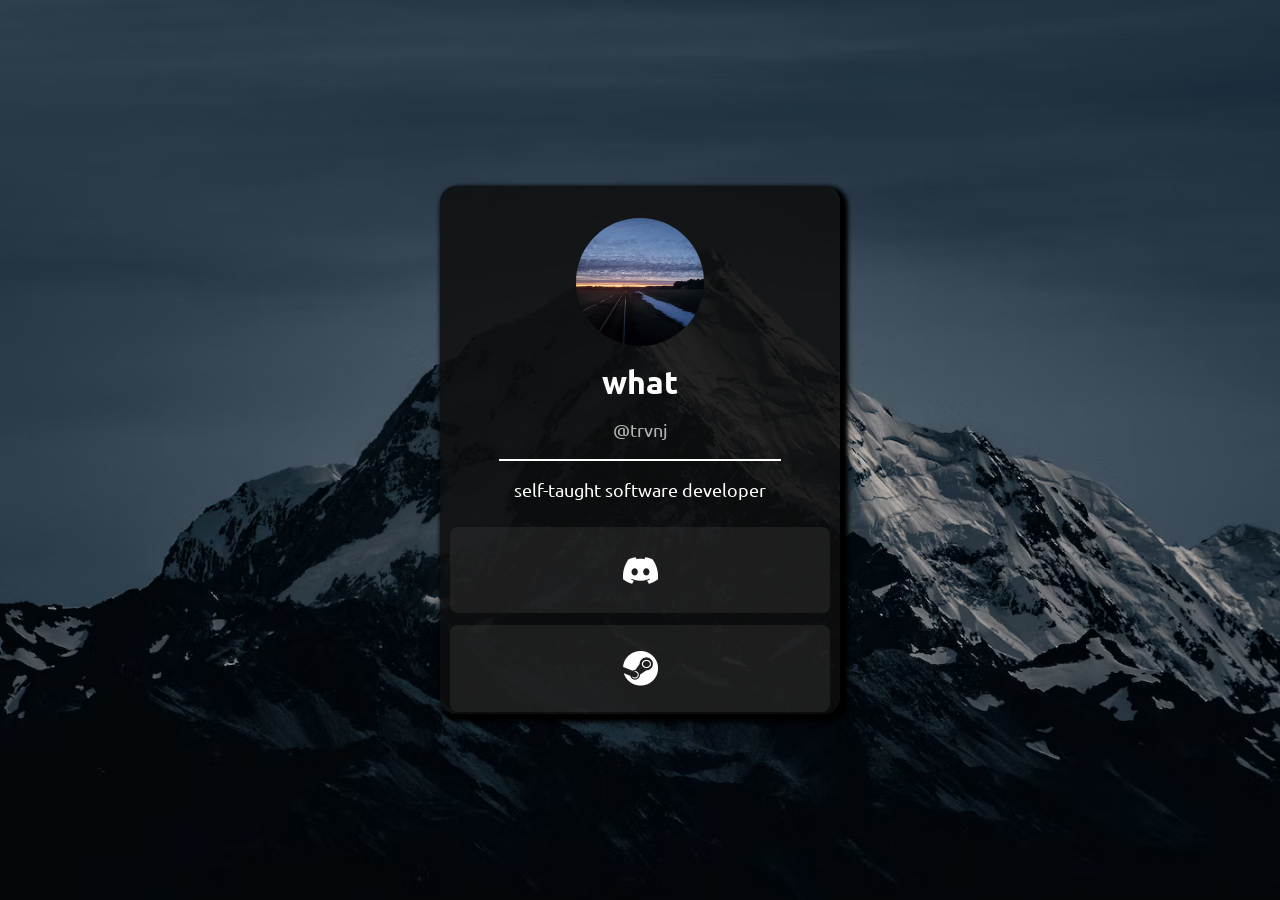
==== index.html @ 3d3c6fd7 "Add files via upload" ====
<html>
    <head>
        <!-- bio site by @trvnj -->
        <title>@trvnj</title>
        <link rel="stylesheet" href="/style.css">
        <link rel="icon" type="image/x-icon" href="blobfish.jpg">
        <link rel="preconnect" href="https://fonts.googleapis.com">
        <link rel="preconnect" href="https://fonts.gstatic.com" crossorigin>
        <link href="https://fonts.googleapis.com/css2?family=Ubuntu:wght@300&display=swap" rel="stylesheet">
        <script src="https://ajax.googleapis.com/ajax/libs/jquery/3.7.1/jquery.min.js"></script>
        <link rel="stylesheet" href="https://cdn.jsdelivr.net/npm/bootstrap-icons@1.11.2/font/bootstrap-icons.min.css">
    </head>
    <body>
        <div class="notificontainer">
            <div id="notification" style="display: none;">Username copied to clipboard.&nbsp;&nbsp;<div id="x"><i class="bi bi-x-square"></i></div></div>
        </div>
        <div class="container">
            <div class="box">
                <div class="center">
                    <img class="pfp" src="profile.jpg">
                    <p class="displayname">what</p>
                    <p class="username">@trvnj</p>
                    <span></span>
                    <p class="description">self-taught software developer</p>
                    <div class="btncontainer">
                        <button id="discord"><i class="bi bi-discord"></i></button>
                        <button id="steam"><i class="bi bi-steam"></i></button>
                    </div>
                </div>
            </div>
        </div>
    </body>
    <script src="main.js"></script>
</html>
---- style.css ----
/* bio site by @trvnj */

body, html {
    background-image: url("/bg.png");
    /* Background image by Tyler Lastovich: https://unsplash.com/photos/snow-covered-mountain-during-nighttime-ddLiNMqWAOM */
    background-color: #000;
    background-position: center;
    margin: 0;
    background-repeat: no-repeat;
    background-size: cover;
    color: white;
    font-family: 'Ubuntu', sans-serif;
    width: 100%;
    height: 100%;
    user-select: none;
    overflow: hidden;
}

.container {
    display: flex;
    justify-content: center;
    align-items: center;
    height: 100%;
    width: 100%;
}

.box {
    background-color: rgba(14, 14, 14, 0.856);
    width: 25rem;
    height: 33rem;
    border-radius: 16px;
    box-shadow: 4px 4px 4px 4px rgb(0, 0, 0);
}

.pfp {
    width: 128px;
    height: 128px;
    border-radius: 50%;
    margin-top: 2rem;
}

.center {
    margin-left: auto;
    margin-right: auto;
    text-align: center;
}

.displayname {
    font-size: 32px;
    font-weight: bold;
    margin-top: 1rem;
}

.username {
    font-size: 18px;
    color: #b6b6b6;
    margin-top: -1rem;
}

span {
    display: block;
    border: 1px solid #fff;
    width: 70%;
    margin-left: auto;
    margin-right: auto;
}

.description {
    font-size: 18px;
}

.btncontainer {
    width: 100%;
    height: 12rem;
}

button {
    width: 95%;
    height: 45%;
    border-radius: 8px;
    border: none;
    background-color: rgba(51, 51, 51, 0.432);
    cursor: pointer;
    margin-left: auto;
    margin-right: auto;
    margin-top: 2%;
    margin-bottom: 1%;
    transition-duration: 0.3s;
}

button:hover {
    background-color: rgba(51, 51, 51, 0.301);
    transition-duration: 0.3s;
}

i {
    color: #fff;
    font-size: 35px;
}

#notification {
    display: flex;
    background-color: rgb(17, 172, 17);
    width: 15rem;
    padding: 20px 20px;
    border-radius: 8px;
    position: fixed;
    margin: 1%;
    
}

.notificontainer {
    display: flex;
    justify-content: right;
}

#x {
    cursor: pointer;
}

/* bio site by @trvnj */
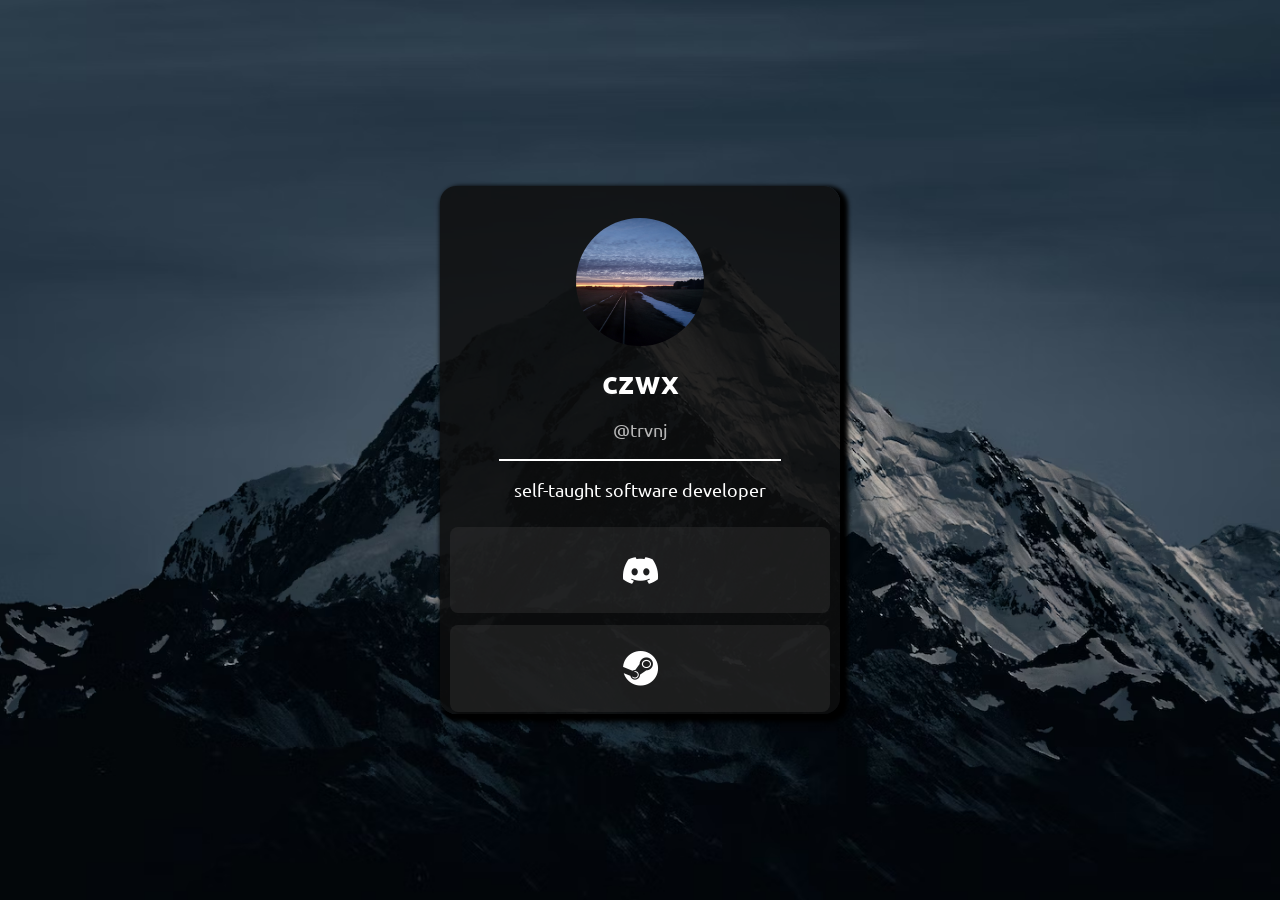
==== commit 2ae08082: "Update index.html" ====
--- a/index.html
+++ b/index.html
@@ -18,7 +18,7 @@
             <div class="box">
                 <div class="center">
                     <img class="pfp" src="profile.jpg">
-                    <p class="displayname">what</p>
+                    <p class="displayname">czwx</p>
                     <p class="username">@trvnj</p>
                     <span></span>
                     <p class="description">self-taught software developer</p>
@@ -31,4 +31,4 @@
         </div>
     </body>
     <script src="main.js"></script>
-</html>+</html>
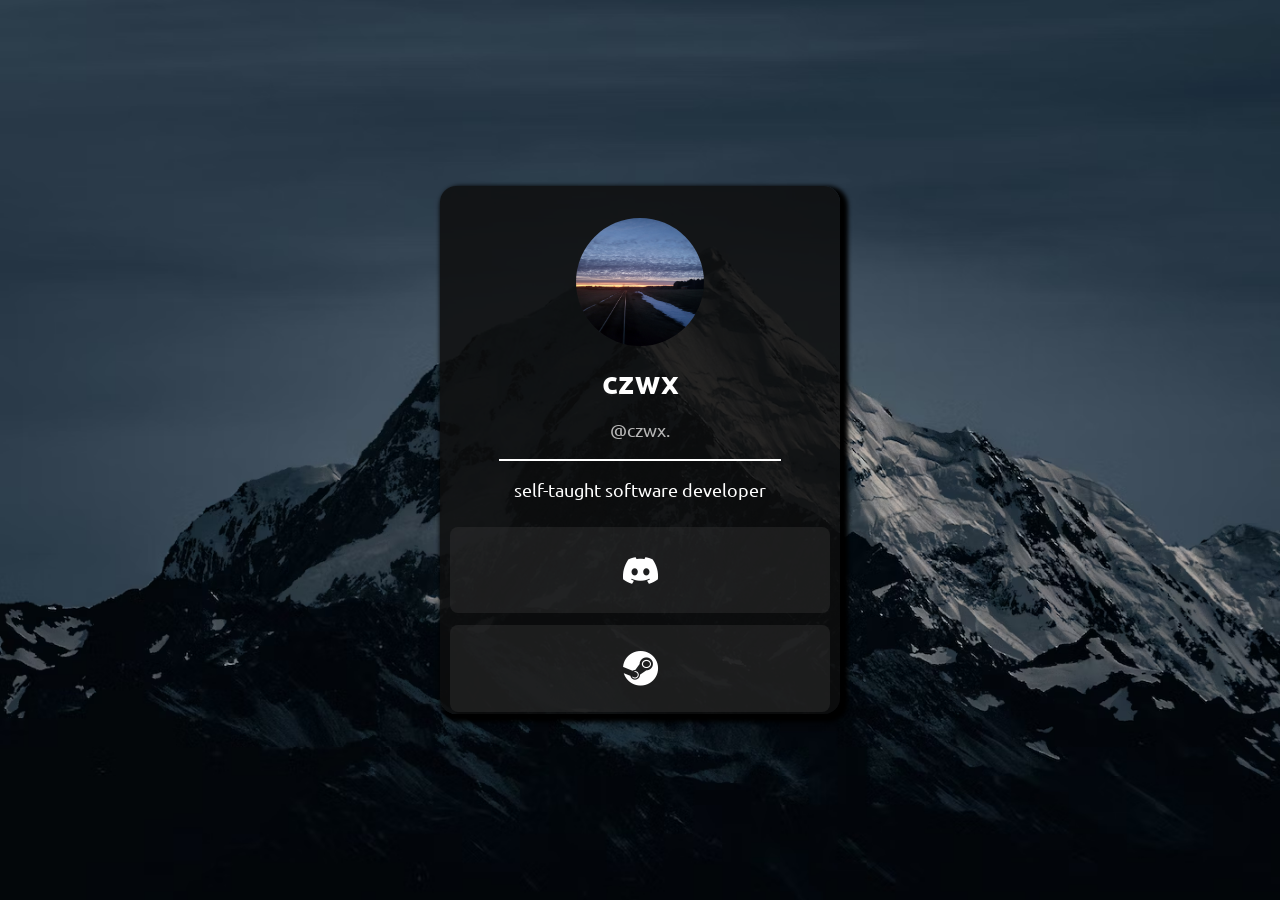
==== commit 9e6d53b9: "Update index.html" ====
--- a/index.html
+++ b/index.html
@@ -1,7 +1,7 @@
 <html>
     <head>
-        <!-- bio site by @trvnj -->
-        <title>@trvnj</title>
+        <!-- bio site by @czwx -->
+        <title>@czwx</title>
         <link rel="stylesheet" href="/style.css">
         <link rel="icon" type="image/x-icon" href="blobfish.jpg">
         <link rel="preconnect" href="https://fonts.googleapis.com">
@@ -19,7 +19,7 @@
                 <div class="center">
                     <img class="pfp" src="profile.jpg">
                     <p class="displayname">czwx</p>
-                    <p class="username">@trvnj</p>
+                    <p class="username">@czwx.</p>
                     <span></span>
                     <p class="description">self-taught software developer</p>
                     <div class="btncontainer">
--- a/style.css
+++ b/style.css
@@ -1,4 +1,4 @@
-/* bio site by @trvnj */
+/* bio site by @czwx */
 
 body, html {
     background-image: url("/bg.png");
@@ -118,4 +118,4 @@
     cursor: pointer;
 }
 
-/* bio site by @trvnj */+/* bio site by @czwx */
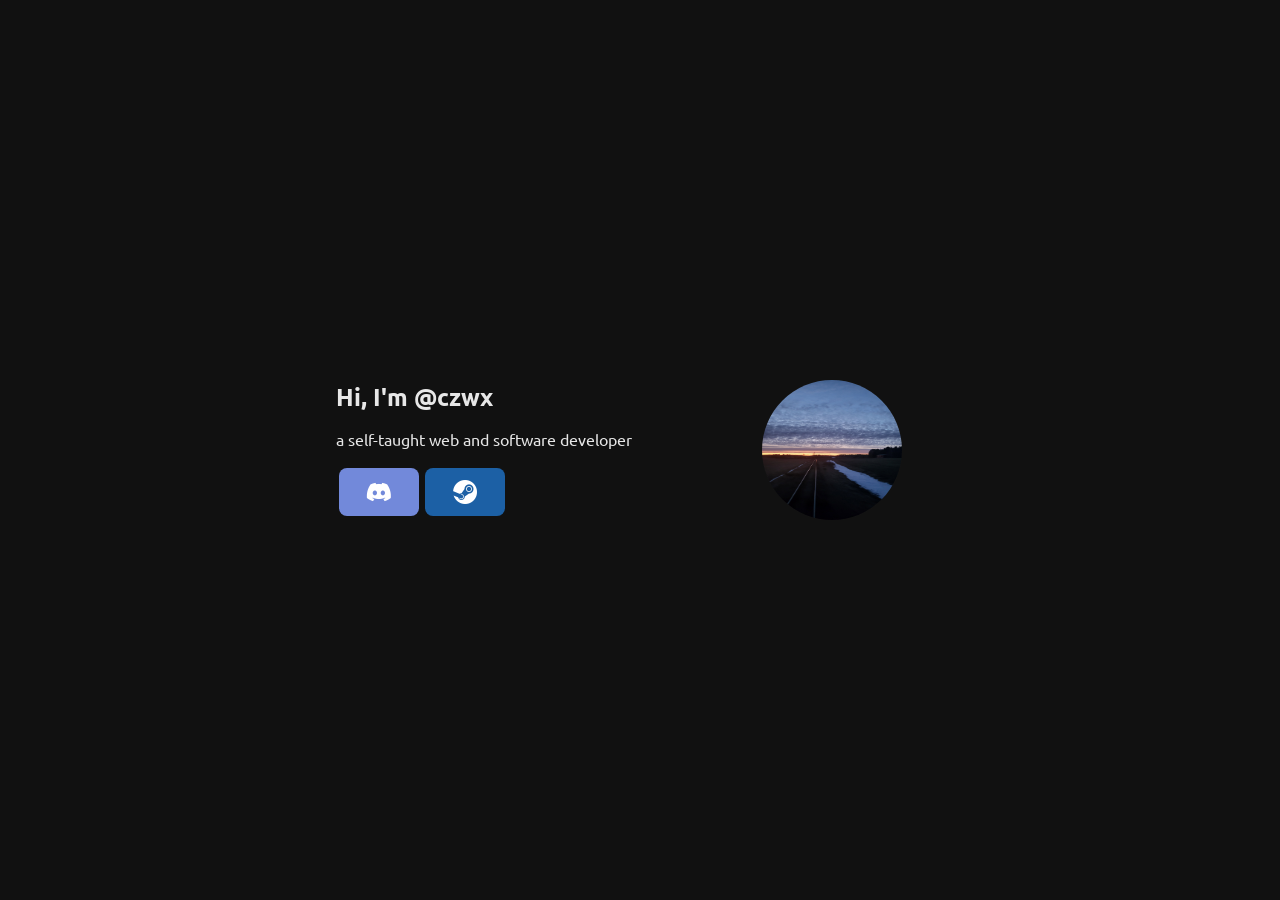
==== commit 20ebb9fe: "Add files via upload" ====
--- a/index.html
+++ b/index.html
@@ -1,34 +1,29 @@
 <html>
     <head>
-        <!-- bio site by @czwx -->
         <title>@czwx</title>
-        <link rel="stylesheet" href="/style.css">
         <link rel="icon" type="image/x-icon" href="blobfish.jpg">
+        <link rel="stylesheet" href="style.css">
         <link rel="preconnect" href="https://fonts.googleapis.com">
         <link rel="preconnect" href="https://fonts.gstatic.com" crossorigin>
         <link href="https://fonts.googleapis.com/css2?family=Ubuntu:wght@300&display=swap" rel="stylesheet">
-        <script src="https://ajax.googleapis.com/ajax/libs/jquery/3.7.1/jquery.min.js"></script>
         <link rel="stylesheet" href="https://cdn.jsdelivr.net/npm/bootstrap-icons@1.11.2/font/bootstrap-icons.min.css">
     </head>
     <body>
-        <div class="notificontainer">
-            <div id="notification" style="display: none;">Username copied to clipboard.&nbsp;&nbsp;<div id="x"><i class="bi bi-x-square"></i></div></div>
-        </div>
         <div class="container">
-            <div class="box">
-                <div class="center">
-                    <img class="pfp" src="profile.jpg">
-                    <p class="displayname">czwx</p>
-                    <p class="username">@czwx.</p>
-                    <span></span>
-                    <p class="description">self-taught software developer</p>
-                    <div class="btncontainer">
-                        <button id="discord"><i class="bi bi-discord"></i></button>
-                        <button id="steam"><i class="bi bi-steam"></i></button>
+            <div class="texts">
+                <div class="f">
+                    <h2>Hi, I'm @czwx</h2>
+                    <p>a self-taught web and software developer</p>
+                    <div class="buttons">
+                        <button id="discord" onclick="discord()"><i class="bi bi-discord"></i></button>
+                        <button id="steam" onclick="steam()"><i class="bi bi-steam"></i></button>
                     </div>
                 </div>
+            </div>
+            <div class="profilepicture">
+                <img src="profile.jpg" width="140" height="140">
             </div>
         </div>
     </body>
     <script src="main.js"></script>
-</html>
+</html>
--- a/style.css
+++ b/style.css
@@ -1,121 +1,92 @@
-/* bio site by @czwx */
-
 body, html {
-    background-image: url("/bg.png");
-    /* Background image by Tyler Lastovich: https://unsplash.com/photos/snow-covered-mountain-during-nighttime-ddLiNMqWAOM */
-    background-color: #000;
-    background-position: center;
-    margin: 0;
-    background-repeat: no-repeat;
-    background-size: cover;
-    color: white;
-    font-family: 'Ubuntu', sans-serif;
+    background-color: #111111;
+    color: rgb(231, 231, 231);
+    display: flex;
+    justify-content: center;
+    align-items: center;
     width: 100%;
     height: 100%;
-    user-select: none;
     overflow: hidden;
 }
 
 .container {
+    width: 40rem;
+    height: 20rem;
+    display: flex;
+    flex-direction: row;
+}
+
+.texts {
+    width: 60%;
+    height: 100%;
+    display: flex;
+    align-items: center;
+}
+
+.profilepicture {
+    width: 40%;
+    height: 100%;
     display: flex;
     justify-content: center;
     align-items: center;
-    height: 100%;
-    width: 100%;
 }
 
-.box {
-    background-color: rgba(14, 14, 14, 0.856);
-    width: 25rem;
-    height: 33rem;
-    border-radius: 16px;
-    box-shadow: 4px 4px 4px 4px rgb(0, 0, 0);
+.f {
+    display: flex;
+    justify-content: center;
+    flex-direction: column;
+    width: 20rem;
+    height: 15rem;
 }
 
-.pfp {
-    width: 128px;
-    height: 128px;
-    border-radius: 50%;
-    margin-top: 2rem;
+h2, p {
+    font-family: 'Ubuntu', sans-serif;
+    margin-left: 1rem;
+    margin-top: 0rem;
+    margin-bottom: 1rem;
 }
 
-.center {
-    margin-left: auto;
-    margin-right: auto;
-    text-align: center;
+img {
+    border-radius: 50%;
 }
 
-.displayname {
-    font-size: 32px;
-    font-weight: bold;
-    margin-top: 1rem;
+.buttons {
+    display: flex;
+    margin-left: 1rem;
 }
 
-.username {
-    font-size: 18px;
-    color: #b6b6b6;
-    margin-top: -1rem;
-}
-
-span {
-    display: block;
-    border: 1px solid #fff;
-    width: 70%;
-    margin-left: auto;
-    margin-right: auto;
-}
-
-.description {
-    font-size: 18px;
-}
-
-.btncontainer {
-    width: 100%;
-    height: 12rem;
+i {
+    font-size: x-large;
+    color: white;
 }
 
 button {
-    width: 95%;
-    height: 45%;
+    border: none;
+    outline: none;
+    width: 5rem;
+    height: 3rem;
+    margin: 1%;
     border-radius: 8px;
-    border: none;
-    background-color: rgba(51, 51, 51, 0.432);
     cursor: pointer;
-    margin-left: auto;
-    margin-right: auto;
-    margin-top: 2%;
-    margin-bottom: 1%;
+}
+
+
+#discord {
+    background-color: #7289DA;
     transition-duration: 0.3s;
 }
 
-button:hover {
-    background-color: rgba(51, 51, 51, 0.301);
+/* #discord:hover {
+    background-color: #6274b4;
+    transition-duration: 0.3s;
+} */
+
+#steam {
+    background-color: #1C60A5;
     transition-duration: 0.3s;
 }
 
-i {
-    color: #fff;
-    font-size: 35px;
-}
-
-#notification {
-    display: flex;
-    background-color: rgb(17, 172, 17);
-    width: 15rem;
-    padding: 20px 20px;
-    border-radius: 8px;
-    position: fixed;
-    margin: 1%;
-    
-}
-
-.notificontainer {
-    display: flex;
-    justify-content: right;
-}
-
-#x {
-    cursor: pointer;
-}
-
-/* bio site by @czwx */
+/* #steam:hover {
+    background-color: #184e85;
+    transition-duration: 0.3s;
+} */
